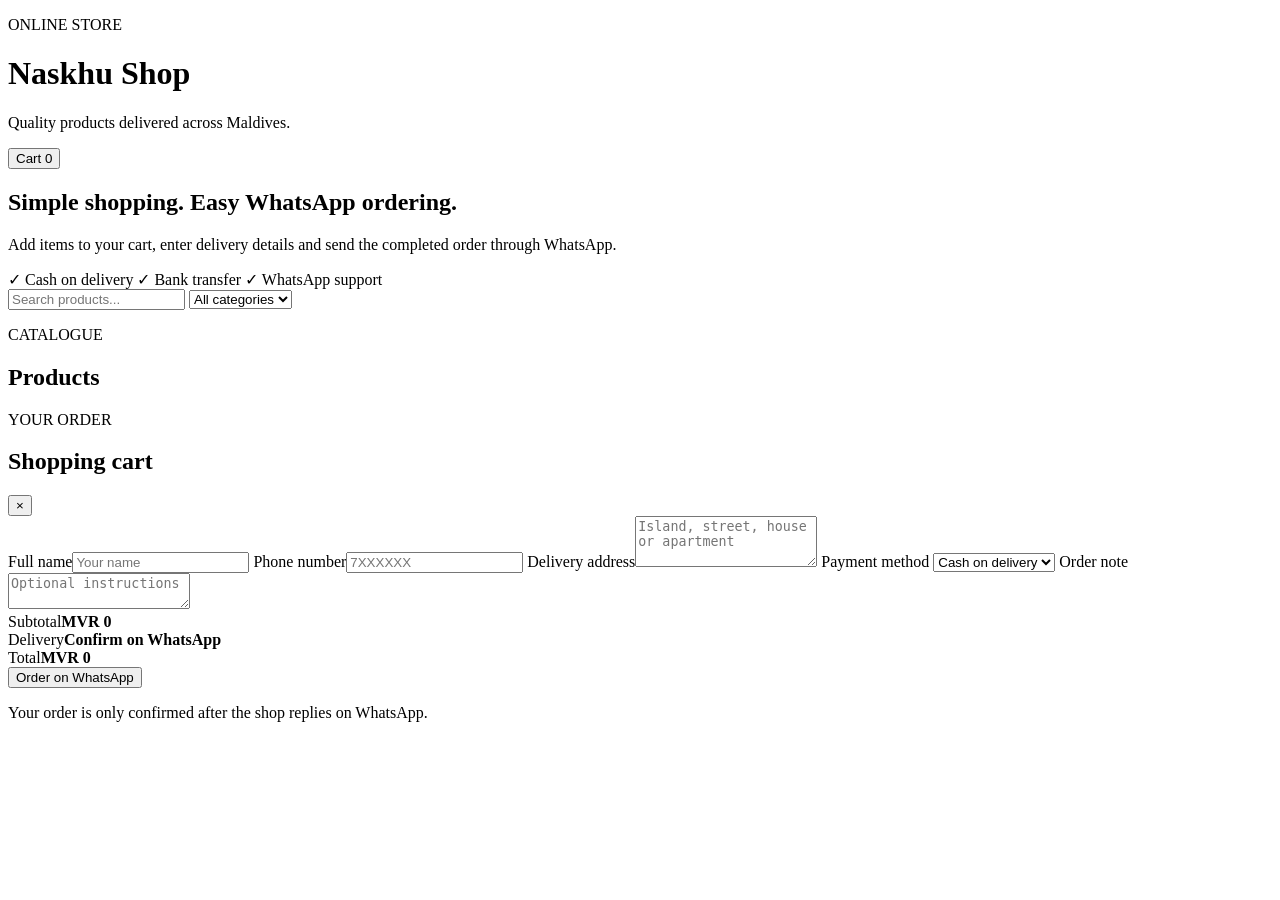
==== shop/index.html @ 9f72d742 "Add WhatsApp shop page" ====
<!doctype html>
<html lang="en">
<head>
  <meta charset="utf-8">
  <meta name="viewport" content="width=device-width, initial-scale=1, viewport-fit=cover">
  <meta name="theme-color" content="#111827">
  <title>Naskhu Shop</title>
  <link rel="stylesheet" href="styles.css">
</head>
<body>
  <header class="site-header">
    <div>
      <p class="eyebrow">ONLINE STORE</p>
      <h1>Naskhu Shop</h1>
      <p class="subtitle">Quality products delivered across Maldives.</p>
    </div>
    <button id="cartButton" class="cart-button" type="button" aria-label="Open shopping cart">
      Cart <span id="cartCount">0</span>
    </button>
  </header>

  <main>
    <section class="hero">
      <div>
        <h2>Simple shopping. Easy WhatsApp ordering.</h2>
        <p>Add items to your cart, enter delivery details and send the completed order through WhatsApp.</p>
      </div>
      <div class="trust-row">
        <span>✓ Cash on delivery</span>
        <span>✓ Bank transfer</span>
        <span>✓ WhatsApp support</span>
      </div>
    </section>

    <section class="controls" aria-label="Product filters">
      <input id="searchInput" type="search" placeholder="Search products..." aria-label="Search products">
      <select id="categoryFilter" aria-label="Filter by category">
        <option value="all">All categories</option>
      </select>
    </section>

    <section>
      <div class="section-heading">
        <div>
          <p class="eyebrow">CATALOGUE</p>
          <h2>Products</h2>
        </div>
        <p id="productCount"></p>
      </div>
      <div id="productGrid" class="product-grid"></div>
    </section>
  </main>

  <aside id="cartDrawer" class="cart-drawer" aria-hidden="true">
    <div class="drawer-backdrop" data-close-cart></div>
    <div class="drawer-panel" role="dialog" aria-modal="true" aria-labelledby="cartTitle">
      <div class="drawer-header">
        <div>
          <p class="eyebrow">YOUR ORDER</p>
          <h2 id="cartTitle">Shopping cart</h2>
        </div>
        <button class="icon-button" data-close-cart type="button" aria-label="Close cart">×</button>
      </div>

      <div id="cartItems" class="cart-items"></div>

      <div class="order-form">
        <label>Full name<input id="customerName" type="text" autocomplete="name" placeholder="Your name"></label>
        <label>Phone number<input id="customerPhone" type="tel" autocomplete="tel" placeholder="7XXXXXX"></label>
        <label>Delivery address<textarea id="customerAddress" rows="3" placeholder="Island, street, house or apartment"></textarea></label>
        <label>Payment method
          <select id="paymentMethod">
            <option value="Cash on delivery">Cash on delivery</option>
            <option value="Bank transfer">Bank transfer</option>
          </select>
        </label>
        <label>Order note<textarea id="orderNote" rows="2" placeholder="Optional instructions"></textarea></label>
      </div>

      <div class="cart-summary">
        <div><span>Subtotal</span><strong id="subtotal">MVR 0</strong></div>
        <div><span>Delivery</span><strong>Confirm on WhatsApp</strong></div>
        <div class="total-row"><span>Total</span><strong id="total">MVR 0</strong></div>
      </div>

      <button id="checkoutButton" class="checkout-button" type="button">Order on WhatsApp</button>
      <p class="checkout-note">Your order is only confirmed after the shop replies on WhatsApp.</p>
    </div>
  </aside>

  <div id="toast" class="toast" role="status" aria-live="polite"></div>
  <script src="app.js"></script>
</body>
</html>
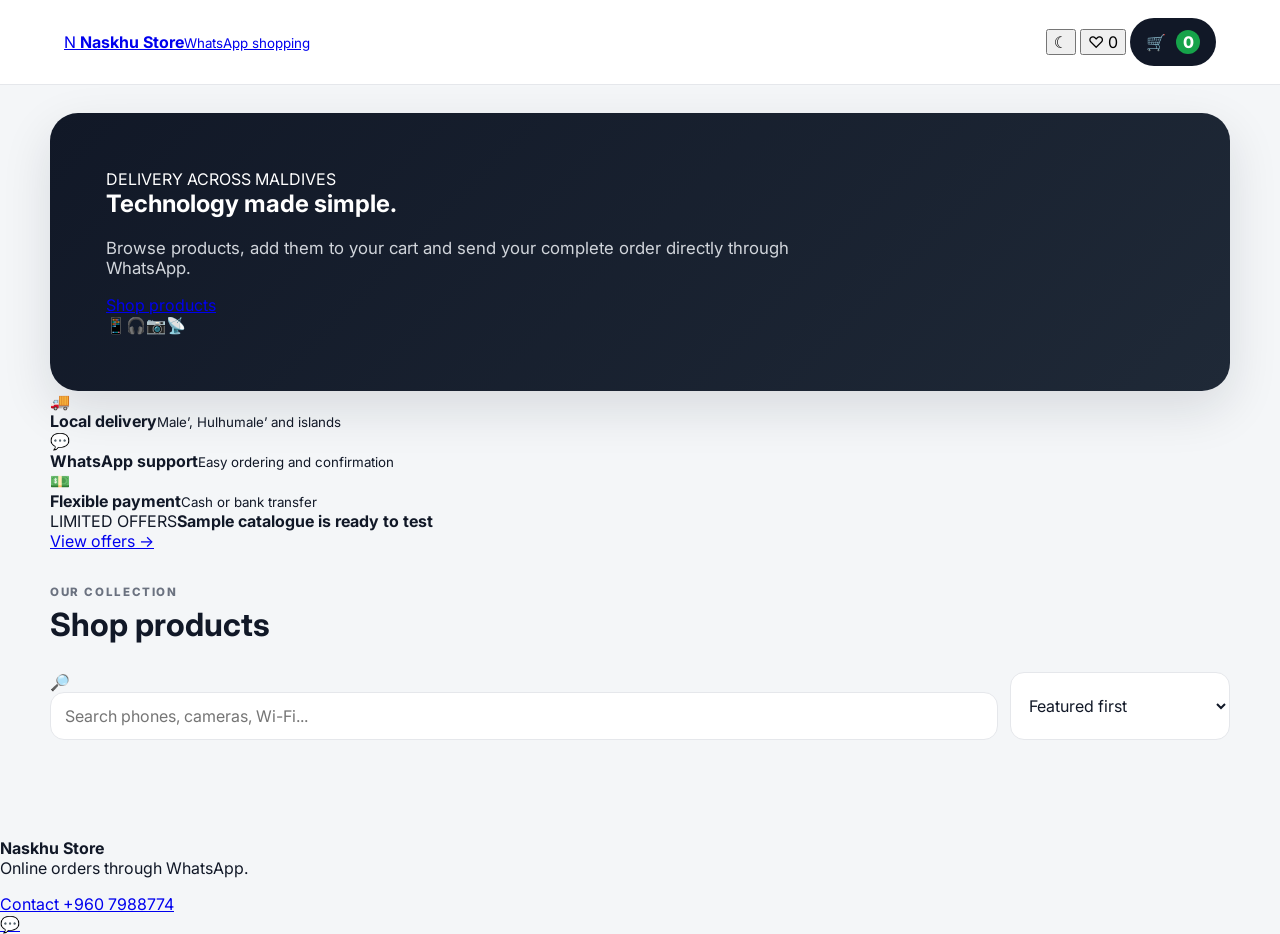
==== commit e550bca9: "Upgrade WhatsApp shop storefront" ====
--- a/shop/index.html
+++ b/shop/index.html
@@ -3,92 +3,101 @@
 <head>
   <meta charset="utf-8">
   <meta name="viewport" content="width=device-width, initial-scale=1, viewport-fit=cover">
-  <meta name="theme-color" content="#111827">
-  <title>Naskhu Shop</title>
+  <meta name="theme-color" content="#0f172a">
+  <meta name="description" content="Shop electronics, networking, security and accessories through WhatsApp.">
+  <title>Naskhu Store</title>
+  <link rel="preconnect" href="https://fonts.googleapis.com">
+  <link rel="preconnect" href="https://fonts.gstatic.com" crossorigin>
+  <link href="https://fonts.googleapis.com/css2?family=Inter:wght@400;500;600;700;800;900&display=swap" rel="stylesheet">
   <link rel="stylesheet" href="styles.css">
 </head>
 <body>
   <header class="site-header">
-    <div>
-      <p class="eyebrow">ONLINE STORE</p>
-      <h1>Naskhu Shop</h1>
-      <p class="subtitle">Quality products delivered across Maldives.</p>
+    <a class="brand" href="#top" aria-label="Naskhu Store home">
+      <span class="brand-mark">N</span>
+      <span><strong>Naskhu Store</strong><small>WhatsApp shopping</small></span>
+    </a>
+    <div class="header-actions">
+      <button id="themeButton" class="header-icon" type="button" aria-label="Toggle dark mode">☾</button>
+      <button id="wishlistButton" class="header-icon" type="button" aria-label="Show wishlist">♡ <span id="wishlistCount">0</span></button>
+      <button id="cartButton" class="cart-button" type="button" aria-label="Open shopping cart">🛒 <span id="cartCount">0</span></button>
     </div>
-    <button id="cartButton" class="cart-button" type="button" aria-label="Open shopping cart">
-      Cart <span id="cartCount">0</span>
-    </button>
   </header>
 
-  <main>
+  <main id="top">
     <section class="hero">
-      <div>
-        <h2>Simple shopping. Easy WhatsApp ordering.</h2>
-        <p>Add items to your cart, enter delivery details and send the completed order through WhatsApp.</p>
+      <div class="hero-copy">
+        <span class="hero-badge">DELIVERY ACROSS MALDIVES</span>
+        <h1>Technology made simple.</h1>
+        <p>Browse products, add them to your cart and send your complete order directly through WhatsApp.</p>
+        <a class="hero-button" href="#catalogue">Shop products</a>
       </div>
-      <div class="trust-row">
-        <span>✓ Cash on delivery</span>
-        <span>✓ Bank transfer</span>
-        <span>✓ WhatsApp support</span>
-      </div>
+      <div class="hero-art" aria-hidden="true"><span>📱</span><span>🎧</span><span>📷</span><span>📡</span></div>
     </section>
 
-    <section class="controls" aria-label="Product filters">
-      <input id="searchInput" type="search" placeholder="Search products..." aria-label="Search products">
-      <select id="categoryFilter" aria-label="Filter by category">
-        <option value="all">All categories</option>
-      </select>
+    <section class="benefits" aria-label="Store benefits">
+      <article><span>🚚</span><div><strong>Local delivery</strong><small>Male’, Hulhumale’ and islands</small></div></article>
+      <article><span>💬</span><div><strong>WhatsApp support</strong><small>Easy ordering and confirmation</small></div></article>
+      <article><span>💵</span><div><strong>Flexible payment</strong><small>Cash or bank transfer</small></div></article>
     </section>
 
-    <section>
+    <section class="offer-strip">
+      <div><span>LIMITED OFFERS</span><strong>Sample catalogue is ready to test</strong></div>
+      <a href="#catalogue">View offers →</a>
+    </section>
+
+    <section id="catalogue" class="catalogue-section">
       <div class="section-heading">
-        <div>
-          <p class="eyebrow">CATALOGUE</p>
-          <h2>Products</h2>
-        </div>
+        <div><p class="eyebrow">OUR COLLECTION</p><h2>Shop products</h2></div>
         <p id="productCount"></p>
+      </div>
+
+      <div id="categoryChips" class="category-chips"></div>
+      <div class="controls">
+        <label class="search-box">🔎<input id="searchInput" type="search" placeholder="Search phones, cameras, Wi-Fi..." aria-label="Search products"></label>
+        <select id="sortSelect" aria-label="Sort products">
+          <option value="featured">Featured first</option>
+          <option value="price-low">Price: low to high</option>
+          <option value="price-high">Price: high to low</option>
+          <option value="name">Name: A–Z</option>
+        </select>
       </div>
       <div id="productGrid" class="product-grid"></div>
     </section>
   </main>
 
+  <footer>
+    <div><strong>Naskhu Store</strong><p>Online orders through WhatsApp.</p></div>
+    <a href="https://wa.me/9607988774" target="_blank" rel="noopener">Contact +960 7988774</a>
+  </footer>
+
   <aside id="cartDrawer" class="cart-drawer" aria-hidden="true">
     <div class="drawer-backdrop" data-close-cart></div>
     <div class="drawer-panel" role="dialog" aria-modal="true" aria-labelledby="cartTitle">
       <div class="drawer-header">
-        <div>
-          <p class="eyebrow">YOUR ORDER</p>
-          <h2 id="cartTitle">Shopping cart</h2>
-        </div>
+        <div><p class="eyebrow">YOUR ORDER</p><h2 id="cartTitle">Shopping cart</h2></div>
         <button class="icon-button" data-close-cart type="button" aria-label="Close cart">×</button>
       </div>
-
       <div id="cartItems" class="cart-items"></div>
-
       <div class="order-form">
-        <label>Full name<input id="customerName" type="text" autocomplete="name" placeholder="Your name"></label>
-        <label>Phone number<input id="customerPhone" type="tel" autocomplete="tel" placeholder="7XXXXXX"></label>
-        <label>Delivery address<textarea id="customerAddress" rows="3" placeholder="Island, street, house or apartment"></textarea></label>
-        <label>Payment method
-          <select id="paymentMethod">
-            <option value="Cash on delivery">Cash on delivery</option>
-            <option value="Bank transfer">Bank transfer</option>
-          </select>
-        </label>
-        <label>Order note<textarea id="orderNote" rows="2" placeholder="Optional instructions"></textarea></label>
+        <div class="form-row"><label>Full name<input id="customerName" type="text" autocomplete="name" placeholder="Your name"></label><label>Phone<input id="customerPhone" type="tel" autocomplete="tel" placeholder="7XXXXXX"></label></div>
+        <label>Delivery area<select id="deliveryArea"><option value="Pickup" data-fee="0">Store pickup — Free</option><option value="Male'" data-fee="30">Male’ — MVR 30</option><option value="Hulhumale'" data-fee="50">Hulhumale’ — MVR 50</option><option value="Villimale'" data-fee="60">Villimale’ — MVR 60</option><option value="Other island" data-fee="0">Other island — Confirm fee</option></select></label>
+        <label>Delivery address<textarea id="customerAddress" rows="3" placeholder="Street, house, apartment or island details"></textarea></label>
+        <label>Payment method<select id="paymentMethod"><option value="Cash on delivery">Cash on delivery</option><option value="Bank transfer">Bank transfer</option></select></label>
+        <label>Order note<textarea id="orderNote" rows="2" placeholder="Colour, size or other instructions"></textarea></label>
       </div>
-
       <div class="cart-summary">
         <div><span>Subtotal</span><strong id="subtotal">MVR 0</strong></div>
-        <div><span>Delivery</span><strong>Confirm on WhatsApp</strong></div>
+        <div><span>Delivery</span><strong id="deliveryTotal">MVR 0</strong></div>
         <div class="total-row"><span>Total</span><strong id="total">MVR 0</strong></div>
       </div>
-
-      <button id="checkoutButton" class="checkout-button" type="button">Order on WhatsApp</button>
-      <p class="checkout-note">Your order is only confirmed after the shop replies on WhatsApp.</p>
+      <button id="checkoutButton" class="checkout-button" type="button">Send order on WhatsApp</button>
+      <p class="checkout-note">Your order is confirmed only after the store replies.</p>
     </div>
   </aside>
 
+  <a class="floating-whatsapp" href="https://wa.me/9607988774?text=Hello%2C%20I%20need%20help%20with%20a%20product." target="_blank" rel="noopener" aria-label="Chat on WhatsApp">💬</a>
   <div id="toast" class="toast" role="status" aria-live="polite"></div>
   <script src="app.js"></script>
 </body>
-</html>
+</html>
--- a/shop/styles.css
+++ b/shop/styles.css
@@ -0,0 +1,2 @@
+:root{--bg:#f4f6f8;--surface:#fff;--text:#111827;--muted:#6b7280;--line:#e5e7eb;--accent:#16a34a;--accent-dark:#15803d;--danger:#dc2626;--shadow:0 18px 50px rgba(17,24,39,.12)}
+*{box-sizing:border-box}html{scroll-behavior:smooth}body{margin:0;font-family:Inter,ui-sans-serif,system-ui,-apple-system,BlinkMacSystemFont,"Segoe UI",sans-serif;background:var(--bg);color:var(--text)}button,input,select,textarea{font:inherit}button{cursor:pointer}.site-header{position:sticky;top:0;z-index:20;display:flex;align-items:center;justify-content:space-between;padding:18px clamp(18px,5vw,72px);background:rgba(255,255,255,.94);backdrop-filter:blur(14px);border-bottom:1px solid var(--line)}h1,h2,h3,p{margin-top:0}.site-header h1{margin-bottom:4px;font-size:clamp(1.35rem,3vw,2rem)}.subtitle,.eyebrow{color:var(--muted)}.subtitle{margin-bottom:0}.eyebrow{font-size:.72rem;font-weight:800;letter-spacing:.14em;margin-bottom:6px}.cart-button{border:0;border-radius:999px;padding:12px 16px;background:var(--text);color:#fff;font-weight:800}.cart-button span{display:inline-grid;place-items:center;min-width:24px;height:24px;margin-left:7px;border-radius:999px;background:var(--accent)}main{width:min(1180px,calc(100% - 32px));margin:28px auto 70px}.hero{padding:clamp(24px,6vw,56px);border-radius:28px;background:linear-gradient(135deg,#111827,#1f2937);color:#fff;box-shadow:var(--shadow)}.hero h2{max-width:720px;font-size:clamp(2rem,5vw,4rem);line-height:1.02;margin-bottom:18px}.hero p{max-width:690px;color:#d1d5db;font-size:1.05rem}.trust-row{display:flex;flex-wrap:wrap;gap:10px;margin-top:28px}.trust-row span{padding:9px 12px;border:1px solid rgba(255,255,255,.18);border-radius:999px;background:rgba(255,255,255,.08);font-size:.9rem}.controls{display:grid;grid-template-columns:1fr 220px;gap:12px;margin:28px 0}.controls input,.controls select,.order-form input,.order-form select,.order-form textarea{width:100%;border:1px solid var(--line);border-radius:14px;padding:13px 14px;background:#fff;color:var(--text);outline:none}.controls input:focus,.controls select:focus,.order-form input:focus,.order-form select:focus,.order-form textarea:focus{border-color:#9ca3af;box-shadow:0 0 0 3px rgba(156,163,175,.18)}.section-heading{display:flex;align-items:end;justify-content:space-between;margin:34px 0 16px}.section-heading h2{margin-bottom:0;font-size:2rem}.section-heading>p{color:var(--muted);margin-bottom:4px}.product-grid{display:grid;grid-template-columns:repeat(3,minmax(0,1fr));gap:18px}.product-card{overflow:hidden;border:1px solid var(--line);border-radius:22px;background:var(--surface);box-shadow:0 7px 24px rgba(17,24,39,.06)}.product-image{aspect-ratio:4/3;display:grid;place-items:center;background:linear-gradient(145deg,#eef2ff,#f8fafc);font-size:4rem}.product-image img{width:100%;height:100%;object-fit:cover}.product-content{padding:18px}.category-pill{display:inline-block;margin-bottom:10px;padding:6px 9px;border-radius:999px;background:#f3f4f6;color:#4b5563;font-size:.75rem;font-weight:700}.product-card h3{margin-bottom:8px}.product-description{min-height:42px;color:var(--muted);font-size:.92rem}.product-footer{display:flex;align-items:center;justify-content:space-between;gap:12px;margin-top:18px}.price{font-size:1.18rem}.add-button{border:0;border-radius:12px;padding:11px 13px;background:var(--text);color:#fff;font-weight:800}.add-button:hover{background:#374151}.empty-state{grid-column:1/-1;padding:55px;text-align:center;background:#fff;border:1px dashed #cbd5e1;border-radius:22px;color:var(--muted)}.cart-drawer{position:fixed;inset:0;z-index:50;pointer-events:none;visibility:hidden}.cart-drawer.open{pointer-events:auto;visibility:visible}.drawer-backdrop{position:absolute;inset:0;background:rgba(15,23,42,.5);opacity:0;transition:.22s}.cart-drawer.open .drawer-backdrop{opacity:1}.drawer-panel{position:absolute;right:0;top:0;height:100%;width:min(480px,100%);overflow:auto;background:#fff;padding:24px;transform:translateX(100%);transition:.25s ease;box-shadow:-18px 0 50px rgba(0,0,0,.18)}.cart-drawer.open .drawer-panel{transform:translateX(0)}.drawer-header{display:flex;align-items:center;justify-content:space-between;padding-bottom:18px;border-bottom:1px solid var(--line)}.drawer-header h2{margin-bottom:0}.icon-button{width:42px;height:42px;border:1px solid var(--line);border-radius:50%;background:#fff;font-size:1.8rem;line-height:1}.cart-items{padding:12px 0}.cart-item{display:grid;grid-template-columns:1fr auto;gap:10px;padding:14px 0;border-bottom:1px solid var(--line)}.cart-item h3{font-size:1rem;margin-bottom:5px}.cart-item p{color:var(--muted);font-size:.86rem;margin-bottom:8px}.quantity-row{display:flex;align-items:center;gap:9px}.quantity-row button{width:30px;height:30px;border:1px solid var(--line);border-radius:9px;background:#fff}.remove-button{border:0;background:transparent;color:var(--danger);font-size:.82rem;padding:0}.item-total{font-weight:800}.order-form{display:grid;gap:13px;padding:18px 0;border-top:1px solid var(--line)}.order-form label{display:grid;gap:7px;font-size:.87rem;font-weight:700}.order-form textarea{resize:vertical}.cart-summary{display:grid;gap:9px;padding:16px 0;border-top:1px solid var(--line)}.cart-summary>div{display:flex;justify-content:space-between;gap:15px}.total-row{font-size:1.15rem;padding-top:10px;border-top:1px solid var(--line)}.checkout-button{width:100%;border:0;border-radius:15px;padding:15px;background:var(--accent);color:#fff;font-weight:900;font-size:1rem}.checkout-button:hover{background:var(--accent-dark)}.checkout-note{text-align:center;color:var(--muted);font-size:.78rem;margin:10px 0 0}.cart-empty{text-align:center;color:var(--muted);padding:28px 8px}.toast{position:fixed;left:50%;bottom:24px;z-index:80;transform:translate(-50%,24px);padding:12px 16px;border-radius:12px;background:#111827;color:#fff;opacity:0;pointer-events:none;transition:.2s}.toast.show{opacity:1;transform:translate(-50%,0)}@media(max-width:850px){.product-grid{grid-template-columns:repeat(2,minmax(0,1fr))}}@media(max-width:600px){.site-header{padding:14px 16px}.subtitle{display:none}main{width:min(100% - 24px,1180px);margin-top:12px}.hero{border-radius:20px}.hero h2{font-size:2.35rem}.controls{grid-template-columns:1fr}.product-grid{grid-template-columns:1fr}.drawer-panel{padding:18px}.product-description{min-height:auto}}
